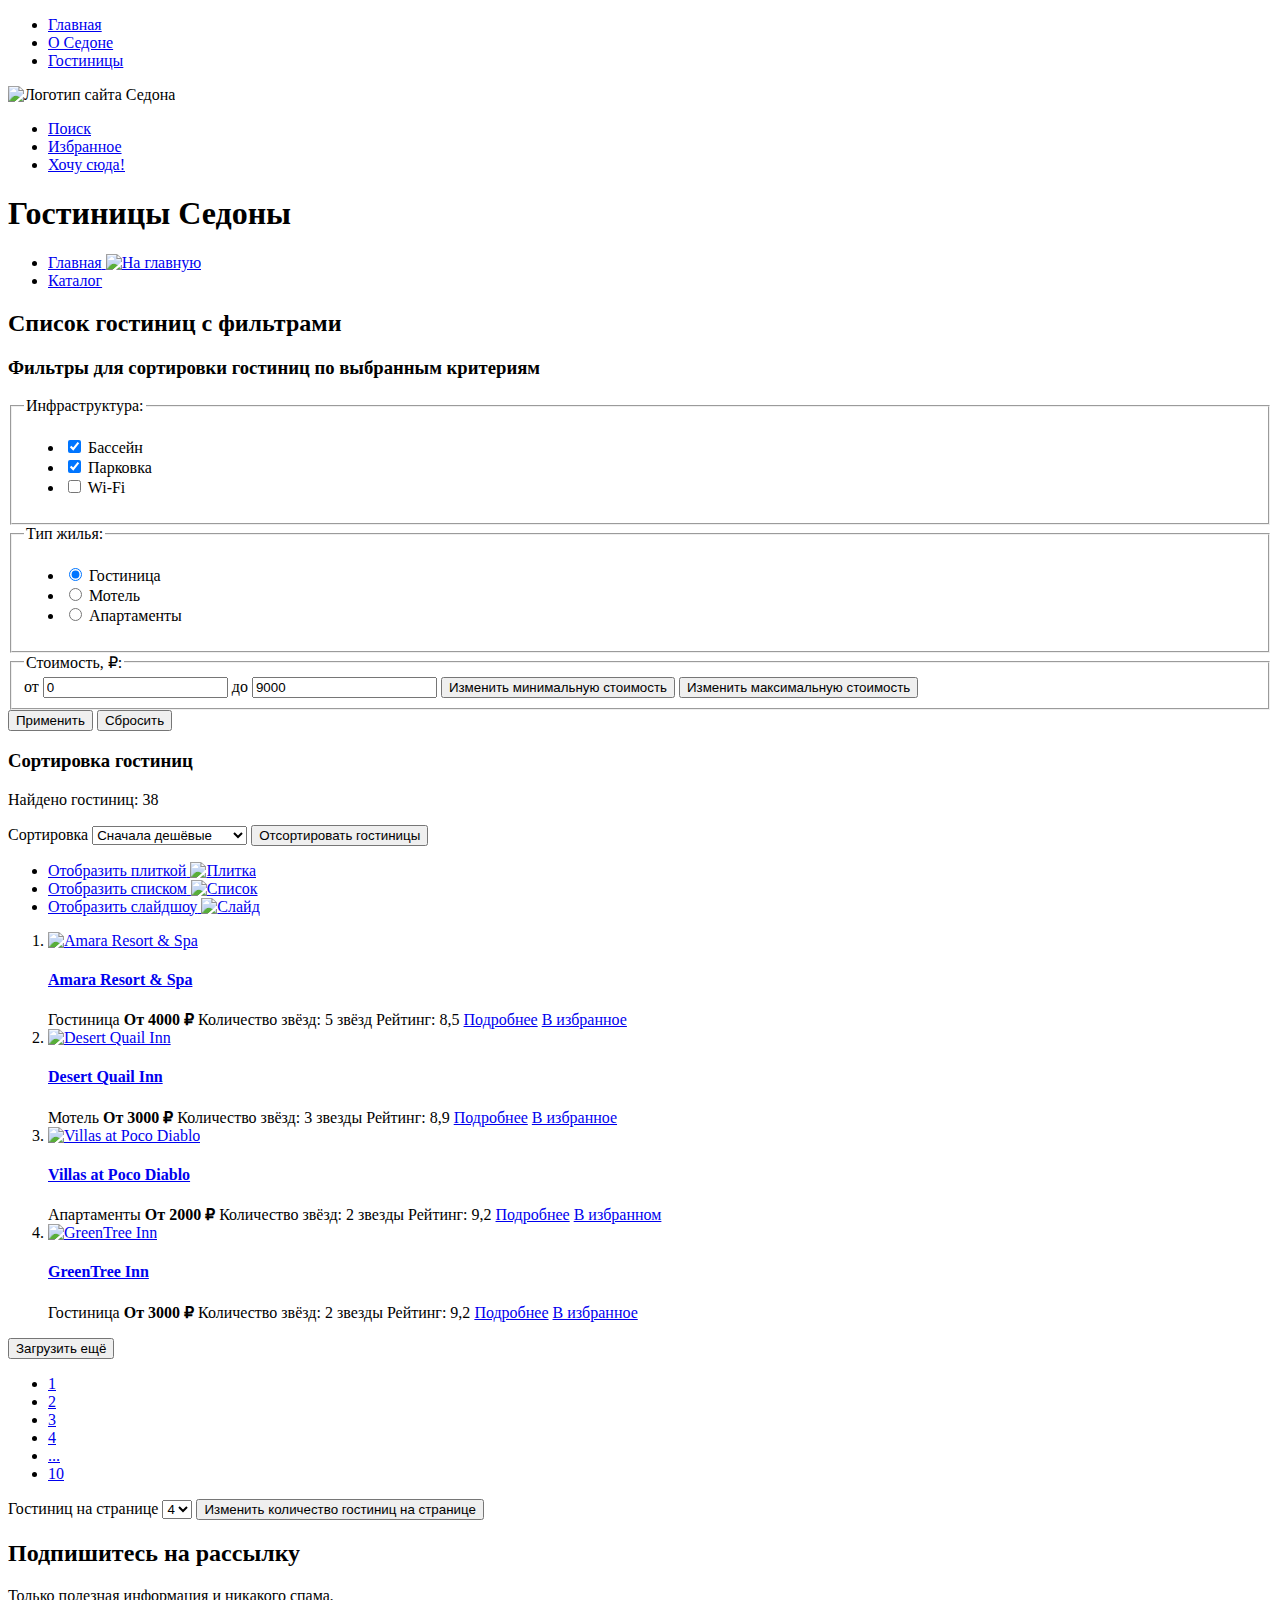
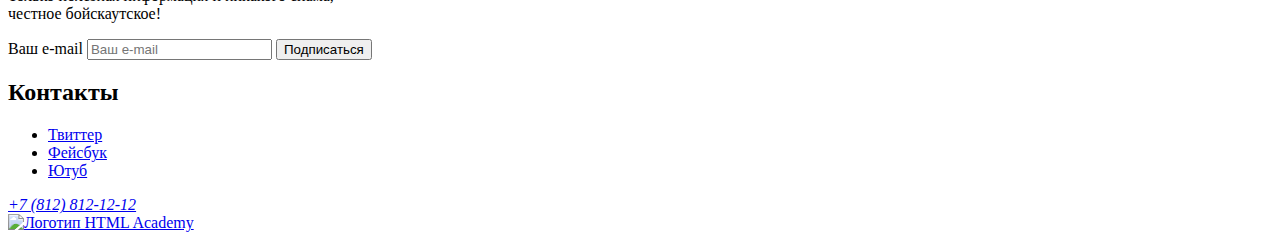
==== catalog.html @ 4bf99fd3 "Разметка страницы каталога" ====
<!DOCTYPE html>
  <html lang="ru">
    <head>
      <meta charset="utf-8">
      <title>Гостиницы — Седона</title>
    </head>

    <body>
      <!-- Хедер -->
      <header class="page-header">
        <nav class="navigation">
          <!-- Главное меню -->
          <ul class="navigation-list">
            <li class="navigation-item">
              <a class="navigation-link" href="index.html">Главная</a>
            </li>
            <li class="navigation-item">
              <a class="navigation-link" href="#">О Седоне</a>
            </li>
            <li class="navigation-item">
              <a class="navigation-link navigation-link-current" href="catalog.html">Гостиницы</a>
            </li>
          </ul>
          <!-- Логотип в хедере-->
          <a class="page-header-logo">
            <img class="logo" src="" alt="Логотип сайта Седона">
          </a>
          <!-- Пользовательское меню -->
          <ul class="navigation-list navigation-user">
            <li class="navigation-item">
              <a class="navigation-link" href="#">
                <span class="visually-hidden">Поиск</span>
              </a>
            </li>
            <li class="navigation-item">
              <a class="navigation-link" href="#">
                <span class="visually-hidden">Избранное</span>
              </a>
            </li>
            <li class="navigation-item">
              <a class="navigation-button" href="#">Хочу сюда!</a>
            </li>
          </ul>
        </nav>
      </header>

      <!-- Содержимое страницы -->
      <main class="main-inner">
        <header class="inner-header">
          <h1 class="inner-header-title">Гостиницы Седоны</h1>
          <ul class="breadcrumbs">
            <li class="breadcrumbs-item">
              <a class="breadcrumbs-link" href="index.html">
                <span class="visually-hidden">Главная</span>
                <img class="breadcrumbs-icon" src="" alt="На главную">
              </a>
            </li>
            <li>
              <a class="breadcrumbs-link" href="index.html">Каталог</a>
            </li>
          </ul>
        </header>

        <section class="catalog">
          <h2 class="visually-hidden">Список гостиниц с фильтрами</h2>
          <!-- Фильтры -->
          <section class="catalog-filter">
            <h3 class="visually-hidden">Фильтры для сортировки гостиниц по выбранным критериям</h3>
            <form class="catalog-filter-form" action="https://echo.htmlacademy.ru/" method="get">
              <!-- Чекбоксы -->
              <fieldset class="catalog-filter-group">
               <legend class="catalog-filter-title">Инфраструктура:</legend>
               <ul class="catalog-filter-list">
                 <li class="catalog-filter-item">
                   <label class="control">
                     <input class="visually-hidden control-input" type="checkbox" name="pool" checked>
                     <span class="control-mark"></span>
                     <span class="control-label">Бассейн</span>
                    </label>
                  </li>
                  <li class="catalog-filter-item">
                    <label class="control">
                      <input class="visually-hidden control-input" type="checkbox" name="parking" checked>
                      <span class="control-mark"></span>
                      <span class="control-label">Парковка</span>
                    </label>
                  </li>
                  <li class="catalog-filter-item">
                    <label class="control">
                      <input class="visually-hidden control-input" type="checkbox" name="wifi">
                      <span class="control-mark"></span>
                      <span class="control-label">Wi-Fi</span>
                    </label>
                  </li>
                </ul>
              </fieldset>
                <!-- Радиокнопки -->
              <fieldset class="catalog-filter-group">
                <legend class="catalog-filter-title">Тип жилья:</legend>
                <ul class="catalog-filter-list">
                  <li class="catalog-filter-item">
                    <label class="control">
                      <input class="visually-hidden control-input" type="radio" name="hotel-type" value="inn" checked>
                      <span class="control-mark"></span>
                      <span class="control-label">Гостиница</span>
                    </label>
                  </li>
                  <li class="catalog-filter-item">
                    <label class="control">
                      <input class="visually-hidden control-input" type="radio" name="hotel-type" value="motel">
                      <span class="control-mark"></span>
                      <span class="control-label">Мотель</span>
                    </label>
                  </li>
                  <li class="catalog-filter-item">
                    <label class="control">
                      <input class="visually-hidden control-input" type="radio" name="hotel-type" value="apartment">
                      <span class="control-mark"></span>
                      <span class="control-label">Апартаменты</span>
                    </label>
                  </li>
                </ul>
              </fieldset>
                <!-- Слайдер с ценой -->
              <fieldset class="catalog-filter-group">
                <legend class="catalog-filter-title">Стоимость, ₽:</legend>
                <label class="catalog-filter-label">от
                  <input class="catalog-filter-input" type="number" name="min-price" value="0">
                </label>
                <label class="catalog-filter-label">до
                  <input class="catalog-filter-input" type="number" name="max-price" value="9000">
                </label>
                <button class="range-toggle toggle-min" type="button">
                  <span class="visually-hidden">Изменить минимальную стоимость</span>
                </button>
                <button class="range-toggle toggle-min" type="button">
                  <span class="visually-hidden">Изменить максимальную стоимость</span>
                </button>
              </fieldset>
              <button class="button" type="submit">Применить</button>
              <button class="button button-reset" type="reset">Сбросить</button>
            </form>
          </section>          
          <!-- Сортировка товаров -->
          <section class="catalog-sorting">
            <h3 class="visually-hidden">Сортировка гостиниц</h3>
              <p>Найдено гостиниц: 38</p>
              <form class="catalog-sorting-form">
                <label class="visually-hidden" for="sorting">Сортировка</label>
                  <select class="select-control" id="sorting">
                    <option value="cheap" selected>Сначала дешёвые</option>
                    <option value="expensive">Сначала дорогие</option>
                    <option value="popular">Сначала популярные</option>
                  </select>
                  <button class="visually-hidden" type="submit">Отсортировать гостиницы</button>
              </form>
              <!-- Значки сортировки -->
              <ul class="catalog-sorting-list">
                <li class="catalog-sorting-item">
                  <a href="#" class="button sorting-button">
                    <span class="visually-hidden">Отобразить плиткой</span>
                    <img class="sorting-icon" src="" alt="Плитка">
                  </a>
                </li>                
                <li class="catalog-sorting-item">
                  <a href="#" class="button sorting-button">
                    <span class="visually-hidden">Отобразить списком</span>
                    <img class="sorting-icon" src="" alt="Список">
                  </a>
                </li>
                <li class="catalog-sorting-item">
                  <a href="#" class="button sorting-button">
                    <span class="visually-hidden">Отобразить слайдшоу</span>
                    <img class="sorting-icon" src="" alt="Слайд">
                  </a>
                </li>
              </ul>
          </section>
          <!-- Карточки гостиниц -->
          <section class="catalog-cards">
            <ol class="catalog-cards-list">
              <li class="catalog-cards-item">
                <div class="hotel-card">
                  <a class="hotel-card-image" href="#">
                    <img class="hotel-card-image-mini" src="" alt="Amara Resort & Spa">
                  </a>
                  <a class="hotel-card-link" href="#">
                    <h4 class="hotel-card-title">Amara Resort & Spa</h4>
                  </a>
                  <span class="hotel-description">Гостиница</span>
                  <b class="hotel-description">От 4000 ₽</b>                  
                  <span class="visually-hidden">Количество звёзд: 5 звёзд</span>
                  <span class="hotel-rating">Рейтинг: 8,5</span>
                  <a href="#" class="button button-more">Подробнее</a>
                  <a href="#" class="button button-favorite">В избранное</a>
                </div>
              </li>
              <li class="catalog-cards-item">
                <div class="hotel-card">
                  <a class="hotel-card-image" href="#">
                    <img class="hotel-card-image-mini" src="" alt="Desert Quail Inn">
                  </a>
                  <a class="hotel-card-link" href="#">
                    <h4 class="hotel-card-title">Desert Quail Inn</h4>
                  </a>
                  <span class="hotel-description">Мотель</span>
                  <b class="hotel-description">От 3000 ₽</b>                  
                  <span class="visually-hidden">Количество звёзд: 3 звезды</span>
                  <span class="hotel-rating">Рейтинг: 8,9</span>
                  <a href="#" class="button button-more">Подробнее</a>
                  <a href="#" class="button button-favorite">В избранное</a>
                </div>
              </li>
              <li class="catalog-cards-item">
                <div class="hotel-card">
                  <a class="hotel-card-image" href="#">
                    <img class="hotel-card-image-mini" src="" alt="Villas at Poco Diablo">
                  </a>
                  <a class="hotel-card-link" href="#">
                    <h4 class="hotel-card-title">Villas at Poco Diablo</h4>
                  </a>
                  <span class="hotel-description">Апартаменты</span>
                  <b class="hotel-description">От 2000 ₽</b>                  
                  <span class="visually-hidden">Количество звёзд: 2 звезды</span>
                  <span class="hotel-rating">Рейтинг: 9,2</span>
                  <a href="#" class="button button-more">Подробнее</a>
                  <a href="#" class="button button-favorite button-favorite-selected">В избранном</a>
                </div>
              </li>
              <li class="catalog-cards-item">
                <div class="hotel-card">
                  <a class="hotel-card-image" href="#">
                    <img class="hotel-card-image-mini" src="" alt="GreenTree Inn">
                  </a>
                  <a class="hotel-card-link" href="#">
                    <h4 class="hotel-card-title">GreenTree Inn</h4>
                  </a>
                  <span class="hotel-description">Гостиница</span>
                  <b class="hotel-description">От 3000 ₽</b>                  
                  <span class="visually-hidden">Количество звёзд: 2 звезды</span>
                  <span class="hotel-rating">Рейтинг: 9,2</span>
                  <a href="#" class="button button-more">Подробнее</a>
                  <a href="#" class="button button-favorite">В избранное</a>
                </div>
              </li>
            </ol>
            <!-- Пагинация -->
            <button class="catalog-pagination-more button" type="button">Загрузить ещё</button>
            <ul class="catalog-pagination-list">
              <li class="catalog-pagination-item">
              <a class="catalog-pagination-link catalog-pagination-current" href="#">1</a>
              </li>
              <li class="catalog-pagination-item">
                <a class="catalog-pagination-link" href="#">2</a>
              </li>
              <li class="catalog-pagination-item">
                <a class="catalog-pagination-link" href="#">3</a>
              </li>
              <li class="catalog-pagination-item">
                <a class="catalog-pagination-link" href="#">4</a>
              </li>
              <li class="catalog-pagination-item">
                <a class="catalog-pagination-link" href="#">...</a>
              </li>
              <li class="catalog-pagination-item">
                <a class="catalog-pagination-link" href="#">10</a>
              </li>
            </ul>
            <!-- Количество гостиниц на странице -->
            <form class="catalog-display">
              <label>Гостиниц на странице
                <select class="display-control" id="display">
                  <option value="2">2</option>
                  <option value="4" selected>4</option>
                  <option value="6">6</option>
                  <option value="8">8</option>
                </select>
              </label>
              <button class="visually-hidden" type="submit">Изменить количество гостиниц на странице</button>
            </form>          
          </section>
        </section>
        <!-- Подписка -->
        <footer class="inner-footer">
          <h2 class="inner-footer-title">Подпишитесь на рассылку</h2>
          <p class="subscribe-description">Только полезная информация и никакого спама,
            <br>
            честное бойскаутское!</p>
            <form class="subscribe-form" action="https://echo.htmlacademy.ru/" method="post">
              <label for="email">Ваш e-mail</label>
              <input type="text" id="email" name="subscribe-email" placeholder="Ваш e-mail">
              <button class="button subscribe-button" type="submit">Подписаться</button>
            </form>
        </footer>
      </main>
      
      <!-- Футер -->
      <footer class="page-footer">
        <section class="footer-social">
          <h2 class="visually-hidden">Контакты</h2>
          <ul class="footer-social-list">
            <li class="footer-social-item">
              <a class="button" href="https://twitter.com/htmlacademy_ru">
               <span class="visually-hidden">Твиттер</span>
             </a>
            </li>
            <li class="footer-social-item">
             <a class="button" href="https://www.facebook.com/htmlacademy">
               <span class="visually-hidden">Фейсбук</span>
             </a>
            </li>
            <li class="footer-social-item">
              <a class="button" href="https://www.youtube.com/c/htmlacademyrus">
               <span class="visually-hidden">Ютуб</span>
              </a>
            </li>
          </ul>
          <address class="footer-address">
            <a class="footer-address-phone" href="tel:+78128121212">+7 (812) 812-12-12</a>
          </address>
          <a class="htmlacademy-link" href="https://htmlacademy.ru/">
            <img class="htmlacademy-logo" src="" alt="Логотип HTML Academy">
          </a>
        </section>          
      </footer>     

    </body>
  </html>
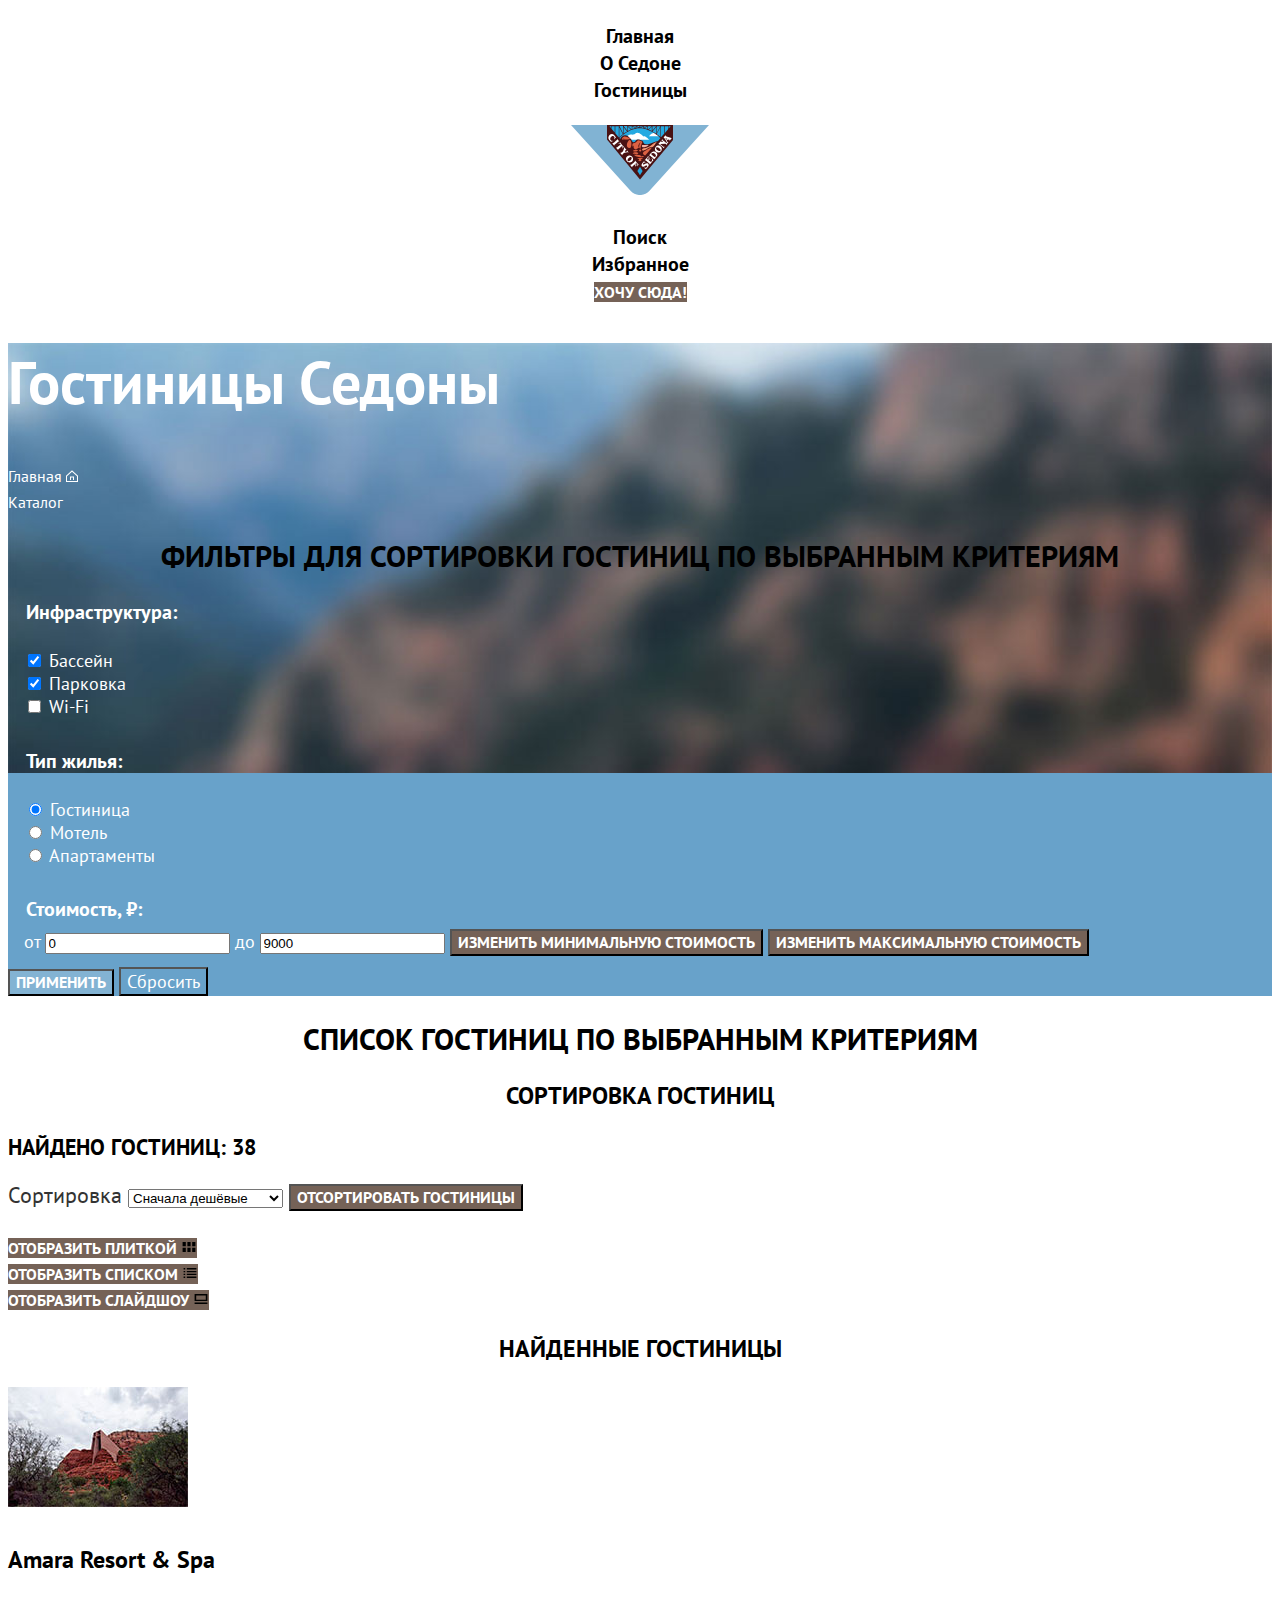
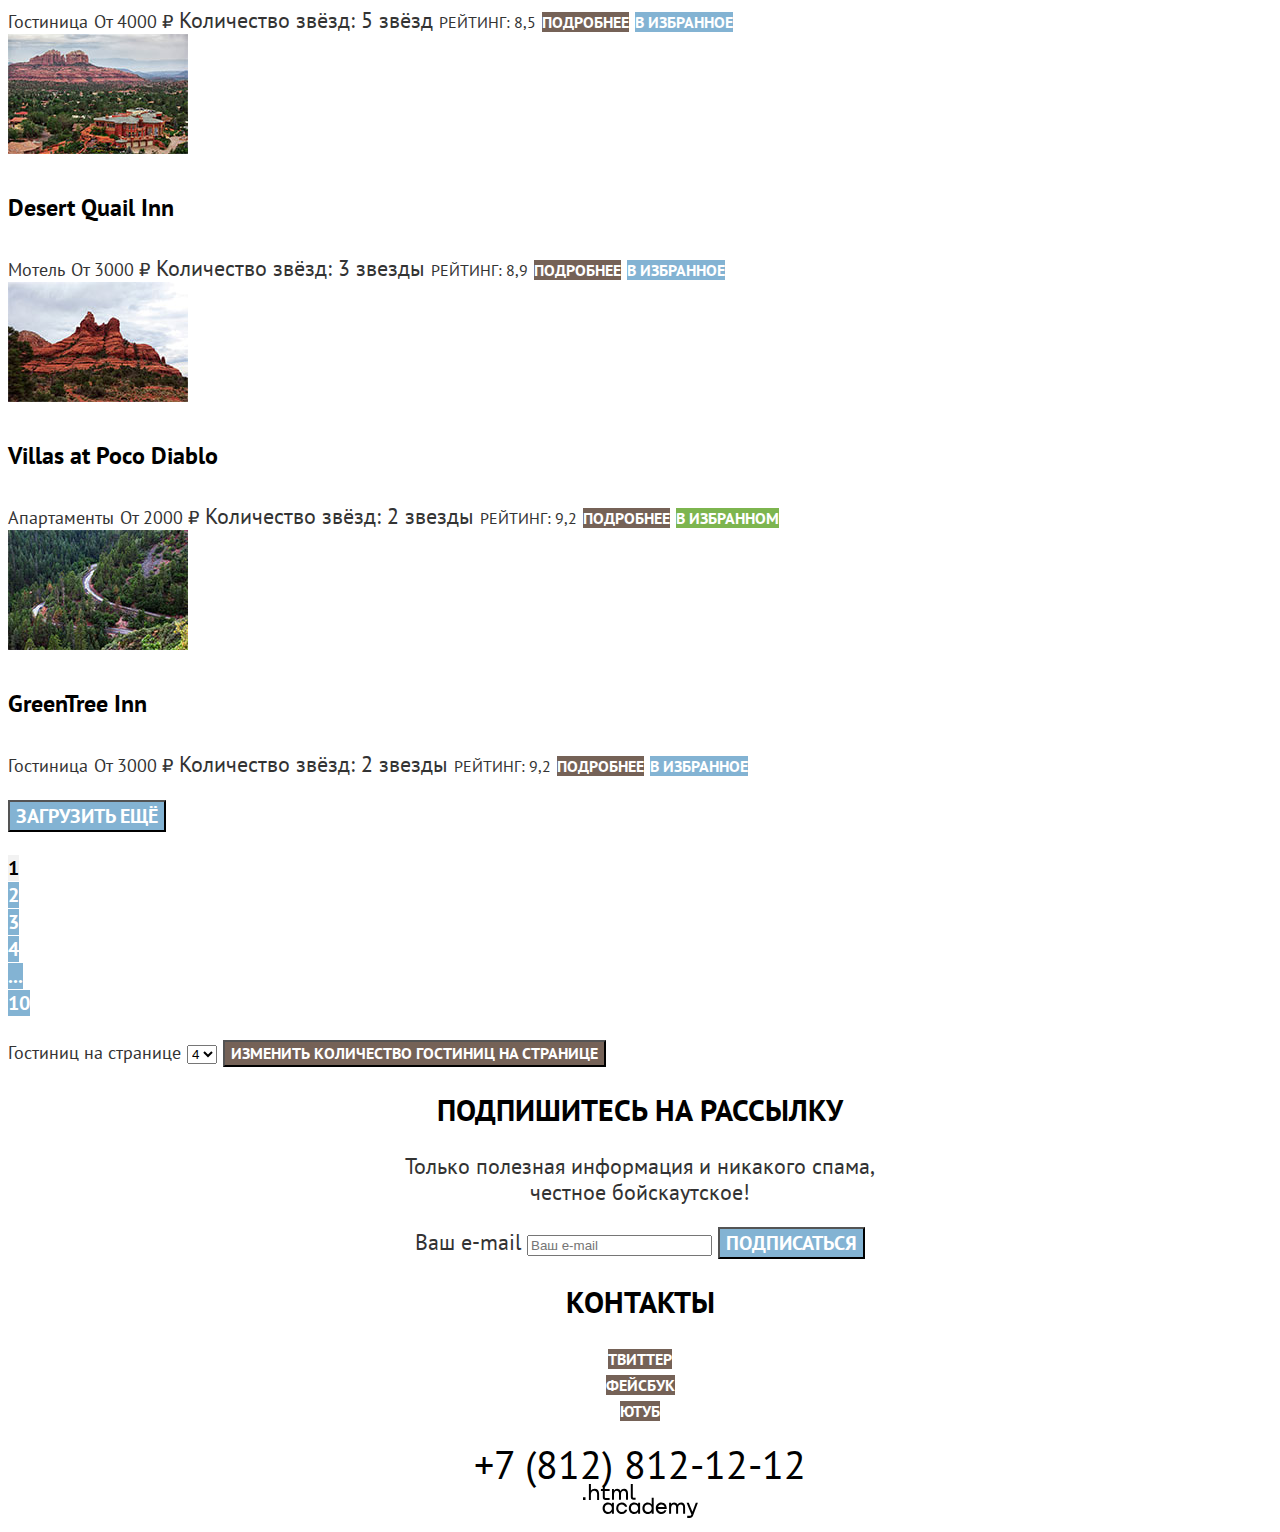
==== commit 06486a1b: "Графика и базовая стилизация для всех страниц" ====
--- a/catalog.html
+++ b/catalog.html
@@ -3,6 +3,7 @@
     <head>
       <meta charset="utf-8">
       <title>Гостиницы — Седона</title>
+      <link rel="stylesheet" href="styles/styles.css">    
     </head>
 
     <body>
@@ -23,7 +24,7 @@
           </ul>
           <!-- Логотип в хедере-->
           <a class="page-header-logo">
-            <img class="logo" src="" alt="Логотип сайта Седона">
+            <img class="logo" src="img/logo/sedona-logo.svg" width="138" heigh="70" alt="Логотип сайта Седона">
           </a>
           <!-- Пользовательское меню -->
           <ul class="navigation-list navigation-user">
@@ -38,7 +39,7 @@
               </a>
             </li>
             <li class="navigation-item">
-              <a class="navigation-button" href="#">Хочу сюда!</a>
+              <a class="navigation-button button" href="#">Хочу сюда!</a>
             </li>
           </ul>
         </nav>
@@ -46,36 +47,35 @@
 
       <!-- Содержимое страницы -->
       <main class="main-inner">
-        <header class="inner-header">
-          <h1 class="inner-header-title">Гостиницы Седоны</h1>
-          <ul class="breadcrumbs">
-            <li class="breadcrumbs-item">
-              <a class="breadcrumbs-link" href="index.html">
-                <span class="visually-hidden">Главная</span>
-                <img class="breadcrumbs-icon" src="" alt="На главную">
-              </a>
-            </li>
-            <li>
-              <a class="breadcrumbs-link" href="index.html">Каталог</a>
-            </li>
-          </ul>
-        </header>
+        <div class="inner-background-container">
+          <header class="inner-header">
+            <h1 class="inner-header-title">Гостиницы Седоны</h1>
+            <ul class="breadcrumbs">
+              <li class="breadcrumbs-item">
+                <a class="breadcrumbs-link" href="index.html">
+                  <span class="visually-hidden">Главная</span>
+                  <img class="breadcrumbs-icon" src="img/icon/breadcrumbs-home.svg" width="12" heigh="12" alt="На главную">
+                </a>
+              </li>
+              <li class="breadcrumbs-item">
+                <a class="breadcrumbs-link" href="catalog.html">Каталог</a>
+              </li>
+            </ul>
+          </header>
 
-        <section class="catalog">
-          <h2 class="visually-hidden">Список гостиниц с фильтрами</h2>
           <!-- Фильтры -->
           <section class="catalog-filter">
-            <h3 class="visually-hidden">Фильтры для сортировки гостиниц по выбранным критериям</h3>
+            <h2 class="visually-hidden">Фильтры для сортировки гостиниц по выбранным критериям</h2>
             <form class="catalog-filter-form" action="https://echo.htmlacademy.ru/" method="get">
               <!-- Чекбоксы -->
               <fieldset class="catalog-filter-group">
-               <legend class="catalog-filter-title">Инфраструктура:</legend>
-               <ul class="catalog-filter-list">
-                 <li class="catalog-filter-item">
-                   <label class="control">
-                     <input class="visually-hidden control-input" type="checkbox" name="pool" checked>
-                     <span class="control-mark"></span>
-                     <span class="control-label">Бассейн</span>
+              <legend class="catalog-filter-title">Инфраструктура:</legend>
+              <ul class="catalog-filter-list">
+                <li class="catalog-filter-item">
+                  <label class="control">
+                    <input class="visually-hidden control-input" type="checkbox" name="pool" checked>
+                    <span class="control-mark"></span>
+                    <span class="control-label">Бассейн</span>
                     </label>
                   </li>
                   <li class="catalog-filter-item">
@@ -137,14 +137,17 @@
                   <span class="visually-hidden">Изменить максимальную стоимость</span>
                 </button>
               </fieldset>
-              <button class="button" type="submit">Применить</button>
-              <button class="button button-reset" type="reset">Сбросить</button>
+              <button class="button blue-button" type="submit">Применить</button>
+              <button class="button reset-button" type="reset">Сбросить</button>
             </form>
           </section>          
+        </div>
+        <section class="catalog">
+          <h2 class="visually-hidden">Список гостиниц по выбранным критериям</h2>
           <!-- Сортировка товаров -->
           <section class="catalog-sorting">
             <h3 class="visually-hidden">Сортировка гостиниц</h3>
-              <p>Найдено гостиниц: 38</p>
+              <p class="catalog-search-result">Найдено гостиниц: 38</p>
               <form class="catalog-sorting-form">
                 <label class="visually-hidden" for="sorting">Сортировка</label>
                   <select class="select-control" id="sorting">
@@ -159,30 +162,31 @@
                 <li class="catalog-sorting-item">
                   <a href="#" class="button sorting-button">
                     <span class="visually-hidden">Отобразить плиткой</span>
-                    <img class="sorting-icon" src="" alt="Плитка">
+                    <img class="sorting-icon" src="img/icon/mode-tile.svg" width="16" height="14" alt="Плитка">
                   </a>
                 </li>                
                 <li class="catalog-sorting-item">
                   <a href="#" class="button sorting-button">
                     <span class="visually-hidden">Отобразить списком</span>
-                    <img class="sorting-icon" src="" alt="Список">
+                    <img class="sorting-icon" src="img/icon/mode-list.svg" width="16" height="14" alt="Список">
                   </a>
                 </li>
                 <li class="catalog-sorting-item">
                   <a href="#" class="button sorting-button">
                     <span class="visually-hidden">Отобразить слайдшоу</span>
-                    <img class="sorting-icon" src="" alt="Слайд">
+                    <img class="sorting-icon" src="img/icon/mode-slideshow.svg" width="16" height="14" alt="Слайд">
                   </a>
                 </li>
               </ul>
           </section>
           <!-- Карточки гостиниц -->
           <section class="catalog-cards">
+            <h3 class="visually-hidden">Найденные гостиницы</h3>
             <ol class="catalog-cards-list">
               <li class="catalog-cards-item">
                 <div class="hotel-card">
                   <a class="hotel-card-image" href="#">
-                    <img class="hotel-card-image-mini" src="" alt="Amara Resort & Spa">
+                    <img class="hotel-card-image-mini" src="img/catalog/hotel-amara-resort-and-spa.jpg" width="180" height="120" alt="Amara Resort & Spa">
                   </a>
                   <a class="hotel-card-link" href="#">
                     <h4 class="hotel-card-title">Amara Resort & Spa</h4>
@@ -192,13 +196,13 @@
                   <span class="visually-hidden">Количество звёзд: 5 звёзд</span>
                   <span class="hotel-rating">Рейтинг: 8,5</span>
                   <a href="#" class="button button-more">Подробнее</a>
-                  <a href="#" class="button button-favorite">В избранное</a>
+                  <a href="#" class="button blue-button button-favorite">В избранное</a>
                 </div>
               </li>
               <li class="catalog-cards-item">
                 <div class="hotel-card">
                   <a class="hotel-card-image" href="#">
-                    <img class="hotel-card-image-mini" src="" alt="Desert Quail Inn">
+                    <img class="hotel-card-image-mini" src="img/catalog/hotel-desert-quail-inn.jpg" width="180" height="120" alt="Desert Quail Inn">
                   </a>
                   <a class="hotel-card-link" href="#">
                     <h4 class="hotel-card-title">Desert Quail Inn</h4>
@@ -208,13 +212,13 @@
                   <span class="visually-hidden">Количество звёзд: 3 звезды</span>
                   <span class="hotel-rating">Рейтинг: 8,9</span>
                   <a href="#" class="button button-more">Подробнее</a>
-                  <a href="#" class="button button-favorite">В избранное</a>
+                  <a href="#" class="button blue-button button-favorite">В избранное</a>
                 </div>
               </li>
               <li class="catalog-cards-item">
                 <div class="hotel-card">
                   <a class="hotel-card-image" href="#">
-                    <img class="hotel-card-image-mini" src="" alt="Villas at Poco Diablo">
+                    <img class="hotel-card-image-mini" src="img/catalog/hotel-villas-at-poco-diablo.jpg" width="180" height="120" alt="Villas at Poco Diablo">
                   </a>
                   <a class="hotel-card-link" href="#">
                     <h4 class="hotel-card-title">Villas at Poco Diablo</h4>
@@ -224,13 +228,13 @@
                   <span class="visually-hidden">Количество звёзд: 2 звезды</span>
                   <span class="hotel-rating">Рейтинг: 9,2</span>
                   <a href="#" class="button button-more">Подробнее</a>
-                  <a href="#" class="button button-favorite button-favorite-selected">В избранном</a>
+                  <a href="#" class="button green-button button-favorite button-favorite-selected">В избранном</a>
                 </div>
               </li>
               <li class="catalog-cards-item">
                 <div class="hotel-card">
                   <a class="hotel-card-image" href="#">
-                    <img class="hotel-card-image-mini" src="" alt="GreenTree Inn">
+                    <img class="hotel-card-image-mini" src="img/catalog/hotel-greentree-inn.jpg" width="180" height="120" alt="GreenTree Inn">
                   </a>
                   <a class="hotel-card-link" href="#">
                     <h4 class="hotel-card-title">GreenTree Inn</h4>
@@ -240,35 +244,35 @@
                   <span class="visually-hidden">Количество звёзд: 2 звезды</span>
                   <span class="hotel-rating">Рейтинг: 9,2</span>
                   <a href="#" class="button button-more">Подробнее</a>
-                  <a href="#" class="button button-favorite">В избранное</a>
+                  <a href="#" class="button blue-button button-favorite">В избранное</a>
                 </div>
               </li>
             </ol>
             <!-- Пагинация -->
-            <button class="catalog-pagination-more button" type="button">Загрузить ещё</button>
+            <button class="button blue-button catalog-pagination-more" type="button">Загрузить ещё</button>
             <ul class="catalog-pagination-list">
               <li class="catalog-pagination-item">
-              <a class="catalog-pagination-link catalog-pagination-current" href="#">1</a>
-              </li>
-              <li class="catalog-pagination-item">
-                <a class="catalog-pagination-link" href="#">2</a>
-              </li>
-              <li class="catalog-pagination-item">
-                <a class="catalog-pagination-link" href="#">3</a>
-              </li>
-              <li class="catalog-pagination-item">
-                <a class="catalog-pagination-link" href="#">4</a>
-              </li>
-              <li class="catalog-pagination-item">
-                <a class="catalog-pagination-link" href="#">...</a>
-              </li>
-              <li class="catalog-pagination-item">
-                <a class="catalog-pagination-link" href="#">10</a>
+              <a class="button catalog-pagination-link catalog-pagination-current" href="#">1</a>
+              </li>
+              <li class="catalog-pagination-item">
+                <a class="button blue-button catalog-pagination-link" href="#">2</a>
+              </li>
+              <li class="catalog-pagination-item">
+                <a class="button blue-button catalog-pagination-link" href="#">3</a>
+              </li>
+              <li class="catalog-pagination-item">
+                <a class="button blue-button catalog-pagination-link" href="#">4</a>
+              </li>
+              <li class="catalog-pagination-item">
+                <a class="button blue-button catalog-pagination-link" href="#">...</a>
+              </li>
+              <li class="catalog-pagination-item">
+                <a class="button blue-button catalog-pagination-link" href="#">10</a>
               </li>
             </ul>
             <!-- Количество гостиниц на странице -->
             <form class="catalog-display">
-              <label>Гостиниц на странице
+              <label><span class="catalog-display-text">Гостиниц на странице</span>
                 <select class="display-control" id="display">
                   <option value="2">2</option>
                   <option value="4" selected>4</option>
@@ -287,9 +291,9 @@
             <br>
             честное бойскаутское!</p>
             <form class="subscribe-form" action="https://echo.htmlacademy.ru/" method="post">
-              <label for="email">Ваш e-mail</label>
+              <label for="email" class="visually-hidden">Ваш e-mail</label>
               <input type="text" id="email" name="subscribe-email" placeholder="Ваш e-mail">
-              <button class="button subscribe-button" type="submit">Подписаться</button>
+              <button class="button blue-button subscribe-button" type="submit">Подписаться</button>
             </form>
         </footer>
       </main>
@@ -319,7 +323,7 @@
             <a class="footer-address-phone" href="tel:+78128121212">+7 (812) 812-12-12</a>
           </address>
           <a class="htmlacademy-link" href="https://htmlacademy.ru/">
-            <img class="htmlacademy-logo" src="" alt="Логотип HTML Academy">
+            <img class="htmlacademy-logo" src="img/logo/htmlacademy-logo.svg" width="115" height="34" alt="Логотип HTML Academy">
           </a>
         </section>          
       </footer>     
--- a/styles/styles.css
+++ b/styles/styles.css
@@ -0,0 +1,282 @@
+/* ШРИФТЫ */
+
+@font-face {
+    font-family: "PT Sans";
+    font-style: normal;
+    font-weight: 400;
+    src: url("../fonts/ptsans-400.woff2") format("woff2"),
+    url("../fonts/ptsans-400.woff") format("woff");
+    font-display: swap;
+}
+
+@font-face {
+    font-family: "PT Sans";
+    font-style: normal;
+    font-weight: 700;
+    src: url("../fonts/pt-sans-700.woff2") format("woff2"),
+    url("../fonts/ptsans-700.woff") format("woff");
+    font-display: swap;
+}
+
+/* ОСНОВНЫЕ НАСТРОЙКИ */
+
+body {
+    font-family: "PT Sans", sans-serif;
+    font-size: 22px;
+    line-height: 26px;
+    color: #333333;
+    background-color: #ffffff;
+    text-align: center;
+  }
+
+h2, h3 {
+    color: #000000;
+    font-weight: 700;
+    text-align: center;
+    text-transform: uppercase;
+}
+
+h2 {
+    font-size: 30px;
+    line-height: 36px; 
+}
+
+h3 {
+    font-size: 24px;
+    line-height: 28px; 
+}
+
+h4 {    
+    color: #000000;
+    font-weight: 700;
+    font-size: 24px;
+    line-height: 31px; 
+}
+
+  /* Хедер */
+.page-header {
+    color: #000000;
+  }
+
+  /* НАВИГАЦИЯ */
+
+  ul, ol {
+      list-style: none;      
+      margin-left: 0;
+      padding-left: 0;
+  }
+
+  /* Ссылки навигации и ссылки, которые могут добавить на сайт позднее */
+.navigation-link, a {
+    font-family: "PT Sans", sans-serif;
+    font-size: 20px;
+    font-weight: 700;
+    color: inherit; /* не синие */
+    text-decoration: none; /* без подчёркивания */
+}
+
+/* КНОПКИ */
+
+.button, button {
+    font-family: inherit;
+    font-size: 16px;
+    line-height: 21px;
+    font-weight: 700;
+    text-align: center;
+    color: #FFFFFF;
+    background-color: #756257;
+    text-decoration: none;
+    text-transform: uppercase;
+  }
+
+  .blue-button {
+    background-color: #83B3D3;
+  }
+
+  .green-button {
+    background-color: #7DB54F;
+  }
+
+  .reset-button {
+    font-family: inherit;
+    font-size: 18px;
+    line-height: 23px;
+    font-weight: 400;
+    text-transform: none;
+    background-color: transparent;
+  }
+
+.find-hotel-link {
+    font-size: 20px;
+    line-height: 36px;
+}
+
+.subscribe-button, .catalog-pagination-more, .catalog-pagination-link {
+    font-size: 20px;
+    line-height: 26px;
+}
+
+.catalog-pagination-current {
+    background-color: #F2F2F2;
+    color: #000000;
+}
+
+/* ПРИВЕТСТВИЕ */
+
+/* Фон приветствия */
+.welcome {
+    color: #FFFFFF;
+    background-color: #68A2CA;
+    background-image: url("../img/index/welcome-background.jpg");
+    background-size: 100% auto;
+    background-repeat: no-repeat;
+    width: 1200px;
+    height: 485px;
+    text-align: center; /* центрирует содержимое */
+}
+
+/* Нижняя декоративная рамка фона */
+.welcome-divider {
+    background-position: bottom;
+    background-image: url("../img/index/svg/divider.svg");
+    background-size: 100% auto;
+    background-repeat: no-repeat;    
+    width: inherit;
+    height: inherit;
+}
+
+/* ПРЕИМУЩЕСТВА */
+
+.advantages-header-subtitle {    
+    line-height: 36px; 
+}
+
+/* Обычный блок */
+.advantages-block {
+    font-size: 18px;
+    line-height: 21px;
+    background-color: rgba(131, 179, 211, 0.12);
+    text-align: center;
+}
+
+/* Голубой блок */
+.block-lightblue {
+    background-color: rgba(131, 179, 211, 0.2);
+}
+
+/* Синий блок */
+.block-blue {
+    background-color: #83B3D3;
+    color: #ffffff;
+}
+
+.block-blue .advantages-title {
+    color: inherit;
+}
+
+/* Блоки-особенности */
+.features-item .advantages-block {
+    background-repeat: no-repeat;
+}
+
+.features-housing {
+    background-image: url("../img/index/svg/housing.svg");
+}
+
+.features-food {
+    background-image: url("../img/index/svg/food.svg");
+}
+
+.features-souvenir {
+    background-image: url("../img/index/svg/souvenir.svg");
+}
+
+/* Подписка */
+.subscribe {
+    background-color: #68A2CA;
+    background-image: url("../img/index/subscribe-background.jpg");
+    background-size: 100% auto;
+    background-repeat: no-repeat;
+    color: #ffffff;
+}
+
+/* ФУТЕР */
+
+.footer-address-phone {
+    font-family: inherit;
+    font-weight: 400;
+    font-style: normal;
+    font-size: 40px;
+    line-height: 40px;
+    color: #000000;
+    text-decoration: none;
+    text-transform: uppercase;
+}
+
+/* КАТАЛОГ */
+
+.inner-header-title {
+    font-weight: 700;
+    font-style: normal;
+    font-size: 60px;
+    line-height: 78px;
+    color: #FFFFFF;
+}
+
+.inner-background-container {
+    color: #FFFFFF;
+    background-color: #68A2CA;
+    background-image: url("../img/catalog/catalog-background.jpg");
+    background-size: 100% auto;
+    background-repeat: no-repeat;
+    text-align: left;
+}
+
+.breadcrumbs-link {    
+    font-weight: 400;
+    font-style: normal;
+    font-size: 16px;    
+    line-height: 21px;
+    color: inherit;
+    text-transform: none;
+}
+
+fieldset {
+    border: none;
+}
+
+.catalog {
+    text-align: left;
+}
+
+.catalog-search-result {
+    color: #000000;
+    font-weight: 700;
+    text-transform: uppercase;
+}
+
+.catalog-filter {
+    font-size: 18px;    
+    line-height: 23px;
+}
+
+.catalog-filter-title {    
+    font-weight: 700;
+    font-size: 20px;    
+    line-height: 26px;
+}
+
+/* ГОСТИНИЦЫ */
+
+.hotel-description, .catalog-display-text {
+    font-size: 18px;
+    line-height: 23px;    
+    font-weight: 400;
+}
+
+.hotel-rating {
+    font-size: 16px;
+    line-height: 21px;
+    text-transform: uppercase;
+    text-align: center;
+}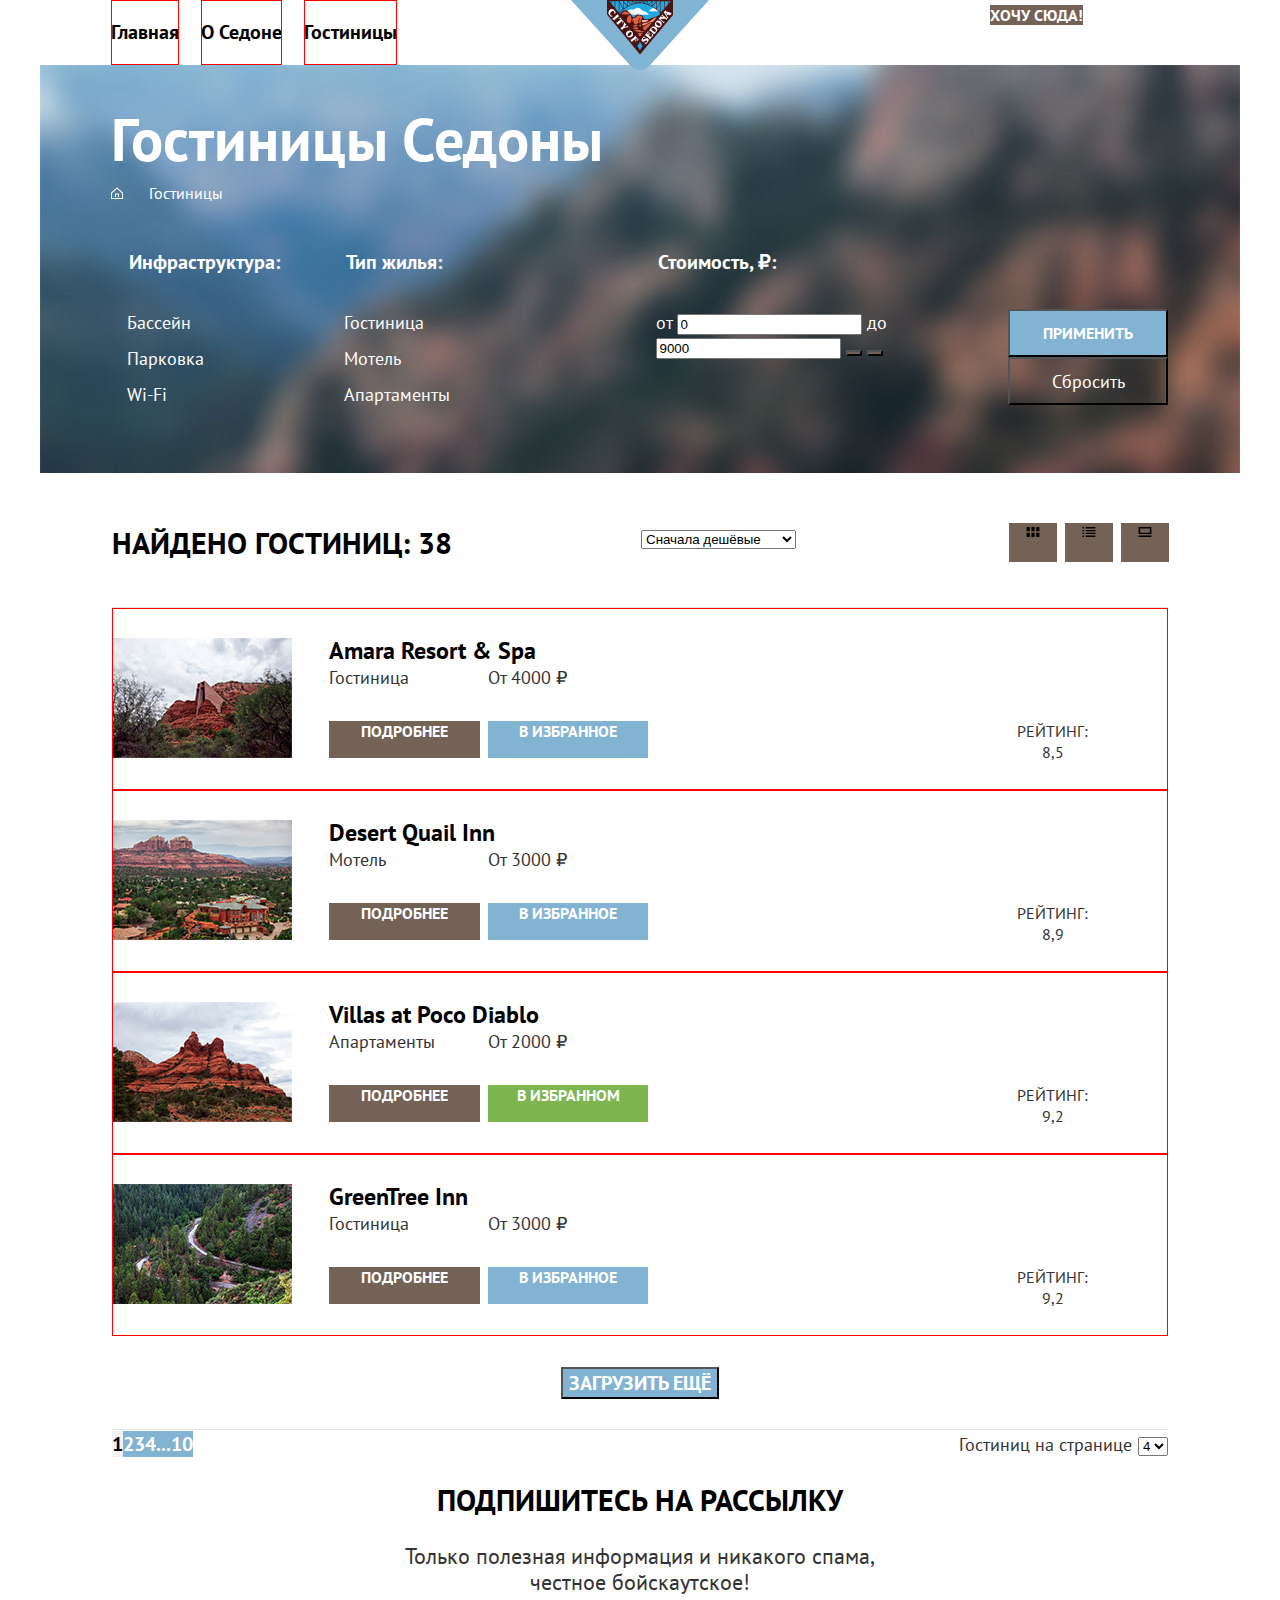
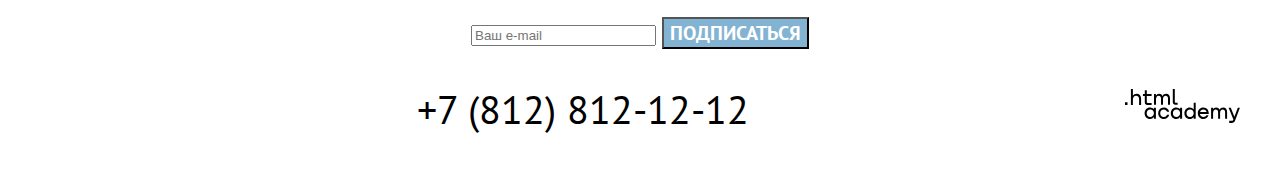
==== commit cccde4c0: "Сетки на флексах и гридах" ====
--- a/catalog.html
+++ b/catalog.html
@@ -7,326 +7,326 @@
     </head>
 
     <body>
-      <!-- Хедер -->
-      <header class="page-header">
-        <nav class="navigation">
-          <!-- Главное меню -->
-          <ul class="navigation-list">
-            <li class="navigation-item">
-              <a class="navigation-link" href="index.html">Главная</a>
-            </li>
-            <li class="navigation-item">
-              <a class="navigation-link" href="#">О Седоне</a>
-            </li>
-            <li class="navigation-item">
-              <a class="navigation-link navigation-link-current" href="catalog.html">Гостиницы</a>
-            </li>
-          </ul>
-          <!-- Логотип в хедере-->
-          <a class="page-header-logo">
-            <img class="logo" src="img/logo/sedona-logo.svg" width="138" heigh="70" alt="Логотип сайта Седона">
-          </a>
-          <!-- Пользовательское меню -->
-          <ul class="navigation-list navigation-user">
-            <li class="navigation-item">
-              <a class="navigation-link" href="#">
-                <span class="visually-hidden">Поиск</span>
-              </a>
-            </li>
-            <li class="navigation-item">
-              <a class="navigation-link" href="#">
-                <span class="visually-hidden">Избранное</span>
-              </a>
-            </li>
-            <li class="navigation-item">
-              <a class="navigation-button button" href="#">Хочу сюда!</a>
-            </li>
-          </ul>
-        </nav>
-      </header>
+      <div class="page-container">
+        <!-- Хедер -->
+        <header class="page-header">
+          <nav class="navigation">
+            <!-- Главное меню -->
+            <ul class="navigation-list">
+              <li class="navigation-item">
+                <a class="navigation-link" href="index.html">Главная</a>
+              </li>
+              <li class="navigation-item">
+                <a class="navigation-link" href="#">О Седоне</a>
+              </li>
+              <li class="navigation-item">
+                <a class="navigation-link navigation-link-current" href="catalog.html">Гостиницы</a>
+              </li>
+            </ul>
+            <!-- Логотип в хедере-->
+            <a class="page-header-logo" href="index.html">
+              <img class="logo" src="img/logo/sedona-logo.svg" width="138" heigh="70" alt="Логотип сайта Седона">
+            </a>
+            <!-- Пользовательское меню -->
+            <ul class="navigation-list navigation-user">
+              <li class="navigation-item">
+                <a class="navigation-link" href="#">
+                  <span class="visually-hidden">Поиск</span>
+                </a>
+              </li>
+              <li class="navigation-item">
+                <a class="navigation-link" href="#">
+                  <span class="visually-hidden">Избранное</span>
+                </a>
+              </li>
+              <li class="navigation-item">
+                <a class="navigation-button button" href="#">Хочу сюда!</a>
+              </li>
+            </ul>
+          </nav>
+        </header>
 
-      <!-- Содержимое страницы -->
-      <main class="main-inner">
-        <div class="inner-background-container">
-          <header class="inner-header">
-            <h1 class="inner-header-title">Гостиницы Седоны</h1>
-            <ul class="breadcrumbs">
-              <li class="breadcrumbs-item">
-                <a class="breadcrumbs-link" href="index.html">
-                  <span class="visually-hidden">Главная</span>
-                  <img class="breadcrumbs-icon" src="img/icon/breadcrumbs-home.svg" width="12" heigh="12" alt="На главную">
-                </a>
-              </li>
-              <li class="breadcrumbs-item">
-                <a class="breadcrumbs-link" href="catalog.html">Каталог</a>
-              </li>
-            </ul>
-          </header>
+        <!-- Содержимое страницы -->
+        <main class="main-inner main-container">
+          <div class="inner-background-container">
+            <header class="inner-header">
+              <h1 class="inner-header-title">Гостиницы Седоны</h1>
+              <ul class="breadcrumbs">
+                <li class="breadcrumbs-item">
+                  <a class="breadcrumbs-link" href="index.html">
+                    <span class="visually-hidden">Главная</span>
+                    <img class="breadcrumbs-icon" src="img/icon/breadcrumbs-home.svg" width="12" heigh="12" alt="На главную">
+                  </a>
+                </li>
+                <li class="breadcrumbs-item">
+                  <a class="breadcrumbs-link" href="catalog.html">Гостиницы</a>
+                </li>
+              </ul>
+            </header>
 
-          <!-- Фильтры -->
-          <section class="catalog-filter">
-            <h2 class="visually-hidden">Фильтры для сортировки гостиниц по выбранным критериям</h2>
-            <form class="catalog-filter-form" action="https://echo.htmlacademy.ru/" method="get">
-              <!-- Чекбоксы -->
-              <fieldset class="catalog-filter-group">
-              <legend class="catalog-filter-title">Инфраструктура:</legend>
-              <ul class="catalog-filter-list">
-                <li class="catalog-filter-item">
-                  <label class="control">
-                    <input class="visually-hidden control-input" type="checkbox" name="pool" checked>
-                    <span class="control-mark"></span>
-                    <span class="control-label">Бассейн</span>
-                    </label>
-                  </li>
+            <!-- Фильтры -->
+            <section class="catalog-filter">
+              <h2 class="visually-hidden">Фильтры для сортировки гостиниц по выбранным критериям</h2>
+              <form class="catalog-filter-form" action="https://echo.htmlacademy.ru/" method="get">
+                <!-- Чекбоксы -->
+                <fieldset class="catalog-filter-group">
+                <legend class="catalog-filter-title">Инфраструктура:</legend>
+                <ul class="catalog-list catalog-filter-list">
                   <li class="catalog-filter-item">
                     <label class="control">
-                      <input class="visually-hidden control-input" type="checkbox" name="parking" checked>
+                      <input class="visually-hidden control-input" type="checkbox" name="pool" checked>
                       <span class="control-mark"></span>
-                      <span class="control-label">Парковка</span>
-                    </label>
-                  </li>
-                  <li class="catalog-filter-item">
-                    <label class="control">
-                      <input class="visually-hidden control-input" type="checkbox" name="wifi">
-                      <span class="control-mark"></span>
-                      <span class="control-label">Wi-Fi</span>
-                    </label>
-                  </li>
-                </ul>
-              </fieldset>
-                <!-- Радиокнопки -->
-              <fieldset class="catalog-filter-group">
-                <legend class="catalog-filter-title">Тип жилья:</legend>
-                <ul class="catalog-filter-list">
-                  <li class="catalog-filter-item">
-                    <label class="control">
-                      <input class="visually-hidden control-input" type="radio" name="hotel-type" value="inn" checked>
-                      <span class="control-mark"></span>
-                      <span class="control-label">Гостиница</span>
-                    </label>
-                  </li>
-                  <li class="catalog-filter-item">
-                    <label class="control">
-                      <input class="visually-hidden control-input" type="radio" name="hotel-type" value="motel">
-                      <span class="control-mark"></span>
-                      <span class="control-label">Мотель</span>
-                    </label>
-                  </li>
-                  <li class="catalog-filter-item">
-                    <label class="control">
-                      <input class="visually-hidden control-input" type="radio" name="hotel-type" value="apartment">
-                      <span class="control-mark"></span>
-                      <span class="control-label">Апартаменты</span>
-                    </label>
-                  </li>
-                </ul>
-              </fieldset>
-                <!-- Слайдер с ценой -->
-              <fieldset class="catalog-filter-group">
-                <legend class="catalog-filter-title">Стоимость, ₽:</legend>
-                <label class="catalog-filter-label">от
-                  <input class="catalog-filter-input" type="number" name="min-price" value="0">
-                </label>
-                <label class="catalog-filter-label">до
-                  <input class="catalog-filter-input" type="number" name="max-price" value="9000">
-                </label>
-                <button class="range-toggle toggle-min" type="button">
-                  <span class="visually-hidden">Изменить минимальную стоимость</span>
-                </button>
-                <button class="range-toggle toggle-min" type="button">
-                  <span class="visually-hidden">Изменить максимальную стоимость</span>
-                </button>
-              </fieldset>
-              <button class="button blue-button" type="submit">Применить</button>
-              <button class="button reset-button" type="reset">Сбросить</button>
-            </form>
-          </section>          
-        </div>
-        <section class="catalog">
-          <h2 class="visually-hidden">Список гостиниц по выбранным критериям</h2>
-          <!-- Сортировка товаров -->
-          <section class="catalog-sorting">
-            <h3 class="visually-hidden">Сортировка гостиниц</h3>
-              <p class="catalog-search-result">Найдено гостиниц: 38</p>
-              <form class="catalog-sorting-form">
-                <label class="visually-hidden" for="sorting">Сортировка</label>
-                  <select class="select-control" id="sorting">
-                    <option value="cheap" selected>Сначала дешёвые</option>
-                    <option value="expensive">Сначала дорогие</option>
-                    <option value="popular">Сначала популярные</option>
-                  </select>
-                  <button class="visually-hidden" type="submit">Отсортировать гостиницы</button>
+                      <span class="control-label">Бассейн</span>
+                      </label>
+                    </li>
+                    <li class="catalog-filter-item">
+                      <label class="control">
+                        <input class="visually-hidden control-input" type="checkbox" name="parking" checked>
+                        <span class="control-mark"></span>
+                        <span class="control-label">Парковка</span>
+                      </label>
+                    </li>
+                    <li class="catalog-filter-item">
+                      <label class="control">
+                        <input class="visually-hidden control-input" type="checkbox" name="wifi">
+                        <span class="control-mark"></span>
+                        <span class="control-label">Wi-Fi</span>
+                      </label>
+                    </li>
+                  </ul>
+                </fieldset>
+                  <!-- Радиокнопки -->
+                <fieldset class="catalog-filter-group">
+                  <legend class="catalog-filter-title">Тип жилья:</legend>
+                  <ul class="catalog-list catalog-filter-list">
+                    <li class="catalog-filter-item">
+                      <label class="control">
+                        <input class="visually-hidden control-input" type="radio" name="hotel-type" value="inn" checked>
+                        <span class="control-mark"></span>
+                        <span class="control-label">Гостиница</span>
+                      </label>
+                    </li>
+                    <li class="catalog-filter-item">
+                      <label class="control">
+                        <input class="visually-hidden control-input" type="radio" name="hotel-type" value="motel">
+                        <span class="control-mark"></span>
+                        <span class="control-label">Мотель</span>
+                      </label>
+                    </li>
+                    <li class="catalog-filter-item">
+                      <label class="control">
+                        <input class="visually-hidden control-input" type="radio" name="hotel-type" value="apartment">
+                        <span class="control-mark"></span>
+                        <span class="control-label">Апартаменты</span>
+                      </label>
+                    </li>
+                  </ul>
+                </fieldset>
+                  <!-- Слайдер с ценой -->
+                <fieldset class="catalog-filter-group">
+                  <legend class="catalog-filter-title">Стоимость, ₽:</legend>
+                  <label class="catalog-filter-label">от
+                    <input class="catalog-filter-input" type="number" name="min-price" value="0">
+                  </label>
+                  <label class="catalog-filter-label">до
+                    <input class="catalog-filter-input" type="number" name="max-price" value="9000">
+                  </label>
+                  <button class="range-toggle toggle-min" type="button">
+                    <span class="visually-hidden">Изменить минимальную стоимость</span>
+                  </button>
+                  <button class="range-toggle toggle-min" type="button">
+                    <span class="visually-hidden">Изменить максимальную стоимость</span>
+                  </button>
+                </fieldset>
+                <button class="button blue-button apply-button" type="submit">Применить</button>
+                <button class="button reset-button" type="reset">Сбросить</button>
               </form>
-              <!-- Значки сортировки -->
-              <ul class="catalog-sorting-list">
-                <li class="catalog-sorting-item">
-                  <a href="#" class="button sorting-button">
-                    <span class="visually-hidden">Отобразить плиткой</span>
-                    <img class="sorting-icon" src="img/icon/mode-tile.svg" width="16" height="14" alt="Плитка">
-                  </a>
-                </li>                
-                <li class="catalog-sorting-item">
-                  <a href="#" class="button sorting-button">
-                    <span class="visually-hidden">Отобразить списком</span>
-                    <img class="sorting-icon" src="img/icon/mode-list.svg" width="16" height="14" alt="Список">
-                  </a>
-                </li>
-                <li class="catalog-sorting-item">
-                  <a href="#" class="button sorting-button">
-                    <span class="visually-hidden">Отобразить слайдшоу</span>
-                    <img class="sorting-icon" src="img/icon/mode-slideshow.svg" width="16" height="14" alt="Слайд">
-                  </a>
-                </li>
-              </ul>
+            </section>          
+          </div>
+          <section class="catalog">
+            <h2 class="visually-hidden">Список гостиниц по выбранным критериям</h2>
+            <!-- Сортировка товаров -->
+            <section class="catalog-sorting">
+              <h3 class="visually-hidden">Сортировка гостиниц</h3>
+              <div class="catalog-sorting-container">
+                <p class="catalog-search-result">Найдено гостиниц: 38</p>
+                <form class="catalog-sorting-form">
+                  <label class="visually-hidden" for="sorting">Сортировка</label>
+                    <select class="select-control" id="sorting">
+                      <option value="cheap" selected>Сначала дешёвые</option>
+                      <option value="expensive">Сначала дорогие</option>
+                      <option value="popular">Сначала популярные</option>
+                    </select>
+                    <button class="visually-hidden" type="submit">Отсортировать гостиницы</button>
+                </form>
+                <!-- Значки сортировки -->
+                <a href="#" class="button sorting-button">
+                  <span class="visually-hidden">Отобразить плиткой</span>
+                  <img class="sorting-icon" src="img/icon/mode-tile.svg" width="16" height="14" alt="Плитка">
+                </a>
+                <a href="#" class="button sorting-button">
+                  <span class="visually-hidden">Отобразить списком</span>
+                  <img class="sorting-icon" src="img/icon/mode-list.svg" width="16" height="14" alt="Список">
+                </a>
+                <a href="#" class="button sorting-button">
+                  <span class="visually-hidden">Отобразить слайдшоу</span>
+                  <img class="sorting-icon" src="img/icon/mode-slideshow.svg" width="16" height="14" alt="Слайд">
+                </a>
+              </div>
+            </section>
+            <!-- Карточки гостиниц -->
+            <section class="catalog-cards">
+              <h3 class="visually-hidden">Найденные гостиницы</h3>
+              <ol class="catalog-list catalog-cards-list">
+                <li class="catalog-cards-item">
+                  <div class="hotel-card">
+                    <a class="hotel-card-image" href="#">
+                      <img class="hotel-card-image-mini" src="img/catalog/hotel-amara-resort-and-spa.jpg" width="180" height="120" alt="Amara Resort & Spa">
+                    </a>
+                    <a class="hotel-card-link" href="#">
+                      <h4 class="hotel-card-title">Amara Resort & Spa</h4>
+                    </a>
+                    <span class="hotel-description">Гостиница</span>
+                    <b class="hotel-price">От 4000 ₽</b>                  
+                    <span class="hotel-stars visually-hidden">Количество звёзд: 5 звёзд</span>
+                    <span class="hotel-rating">Рейтинг: 8,5</span>
+                    <a href="#" class="button button-more">Подробнее</a>
+                    <a href="#" class="button blue-button button-favorite">В избранное</a>
+                  </div>
+                </li>
+                <li class="catalog-cards-item">
+                  <div class="hotel-card">
+                    <a class="hotel-card-image" href="#">
+                      <img class="hotel-card-image-mini" src="img/catalog/hotel-desert-quail-inn.jpg" width="180" height="120" alt="Desert Quail Inn">
+                    </a>
+                    <a class="hotel-card-link" href="#">
+                      <h4 class="hotel-card-title">Desert Quail Inn</h4>
+                    </a>
+                    <span class="hotel-description">Мотель</span>
+                    <b class="hotel-price">От 3000 ₽</b>                  
+                    <span class="hotel-stars visually-hidden">Количество звёзд: 3 звезды</span>
+                    <span class="hotel-rating">Рейтинг: 8,9</span>
+                    <a href="#" class="button button-more">Подробнее</a>
+                    <a href="#" class="button blue-button button-favorite">В избранное</a>
+                  </div>
+                </li>
+                <li class="catalog-cards-item">
+                  <div class="hotel-card">
+                    <a class="hotel-card-image" href="#">
+                      <img class="hotel-card-image-mini" src="img/catalog/hotel-villas-at-poco-diablo.jpg" width="180" height="120" alt="Villas at Poco Diablo">
+                    </a>
+                    <a class="hotel-card-link" href="#">
+                      <h4 class="hotel-card-title">Villas at Poco Diablo</h4>
+                    </a>
+                    <span class="hotel-description">Апартаменты</span>
+                    <b class="hotel-price">От 2000 ₽</b>                  
+                    <span class="hotel-stars visually-hidden">Количество звёзд: 2 звезды</span>
+                    <span class="hotel-rating">Рейтинг: 9,2</span>
+                    <a href="#" class="button button-more">Подробнее</a>
+                    <a href="#" class="button green-button button-favorite button-favorite-selected">В избранном</a>
+                  </div>
+                </li>
+                <li class="catalog-cards-item">
+                  <div class="hotel-card">
+                    <a class="hotel-card-image" href="#">
+                      <img class="hotel-card-image-mini" src="img/catalog/hotel-greentree-inn.jpg" width="180" height="120" alt="GreenTree Inn">
+                    </a>
+                    <a class="hotel-card-link" href="#">
+                      <h4 class="hotel-card-title">GreenTree Inn</h4>
+                    </a>
+                    <span class="hotel-description">Гостиница</span>
+                    <b class="hotel-price">От 3000 ₽</b>                  
+                    <span class="hotel-stars visually-hidden">Количество звёзд: 2 звезды</span>
+                    <span class="hotel-rating">Рейтинг: 9,2</span>
+                    <a href="#" class="button button-more">Подробнее</a>
+                    <a href="#" class="button blue-button button-favorite">В избранное</a>
+                  </div>
+                </li>
+              </ol>
+              <!-- Пагинация -->
+              <div class="more-container">
+                <button class="button blue-button catalog-pagination-more" type="button">Загрузить ещё</button>
+              </div>
+              <div class="catalog-pagination">
+                <ul class="catalog-list catalog-pagination-list">
+                  <li class="catalog-pagination-item">
+                  <a class="button catalog-pagination-link catalog-pagination-current" href="#">1</a>
+                  </li>
+                  <li class="catalog-pagination-item">
+                    <a class="button blue-button catalog-pagination-link" href="#">2</a>
+                  </li>
+                  <li class="catalog-pagination-item">
+                    <a class="button blue-button catalog-pagination-link" href="#">3</a>
+                  </li>
+                  <li class="catalog-pagination-item">
+                    <a class="button blue-button catalog-pagination-link" href="#">4</a>
+                  </li>
+                  <li class="catalog-pagination-item">
+                    <a class="button blue-button catalog-pagination-link" href="#">...</a>
+                  </li>
+                  <li class="catalog-pagination-item">
+                    <a class="button blue-button catalog-pagination-link" href="#">10</a>
+                  </li>
+                </ul>              
+                <!-- Количество гостиниц на странице -->
+                <form class="catalog-display">
+                  <label><span class="catalog-display-text">Гостиниц на странице</span>
+                    <select class="display-control" id="display">
+                      <option value="2">2</option>
+                      <option value="4" selected>4</option>
+                      <option value="6">6</option>
+                      <option value="8">8</option>
+                    </select>
+                  </label>
+                  <button class="visually-hidden" type="submit">Изменить количество гостиниц на странице</button>
+                </form>
+              </div>          
+            </section>
           </section>
-          <!-- Карточки гостиниц -->
-          <section class="catalog-cards">
-            <h3 class="visually-hidden">Найденные гостиницы</h3>
-            <ol class="catalog-cards-list">
-              <li class="catalog-cards-item">
-                <div class="hotel-card">
-                  <a class="hotel-card-image" href="#">
-                    <img class="hotel-card-image-mini" src="img/catalog/hotel-amara-resort-and-spa.jpg" width="180" height="120" alt="Amara Resort & Spa">
-                  </a>
-                  <a class="hotel-card-link" href="#">
-                    <h4 class="hotel-card-title">Amara Resort & Spa</h4>
-                  </a>
-                  <span class="hotel-description">Гостиница</span>
-                  <b class="hotel-description">От 4000 ₽</b>                  
-                  <span class="visually-hidden">Количество звёзд: 5 звёзд</span>
-                  <span class="hotel-rating">Рейтинг: 8,5</span>
-                  <a href="#" class="button button-more">Подробнее</a>
-                  <a href="#" class="button blue-button button-favorite">В избранное</a>
-                </div>
-              </li>
-              <li class="catalog-cards-item">
-                <div class="hotel-card">
-                  <a class="hotel-card-image" href="#">
-                    <img class="hotel-card-image-mini" src="img/catalog/hotel-desert-quail-inn.jpg" width="180" height="120" alt="Desert Quail Inn">
-                  </a>
-                  <a class="hotel-card-link" href="#">
-                    <h4 class="hotel-card-title">Desert Quail Inn</h4>
-                  </a>
-                  <span class="hotel-description">Мотель</span>
-                  <b class="hotel-description">От 3000 ₽</b>                  
-                  <span class="visually-hidden">Количество звёзд: 3 звезды</span>
-                  <span class="hotel-rating">Рейтинг: 8,9</span>
-                  <a href="#" class="button button-more">Подробнее</a>
-                  <a href="#" class="button blue-button button-favorite">В избранное</a>
-                </div>
-              </li>
-              <li class="catalog-cards-item">
-                <div class="hotel-card">
-                  <a class="hotel-card-image" href="#">
-                    <img class="hotel-card-image-mini" src="img/catalog/hotel-villas-at-poco-diablo.jpg" width="180" height="120" alt="Villas at Poco Diablo">
-                  </a>
-                  <a class="hotel-card-link" href="#">
-                    <h4 class="hotel-card-title">Villas at Poco Diablo</h4>
-                  </a>
-                  <span class="hotel-description">Апартаменты</span>
-                  <b class="hotel-description">От 2000 ₽</b>                  
-                  <span class="visually-hidden">Количество звёзд: 2 звезды</span>
-                  <span class="hotel-rating">Рейтинг: 9,2</span>
-                  <a href="#" class="button button-more">Подробнее</a>
-                  <a href="#" class="button green-button button-favorite button-favorite-selected">В избранном</a>
-                </div>
-              </li>
-              <li class="catalog-cards-item">
-                <div class="hotel-card">
-                  <a class="hotel-card-image" href="#">
-                    <img class="hotel-card-image-mini" src="img/catalog/hotel-greentree-inn.jpg" width="180" height="120" alt="GreenTree Inn">
-                  </a>
-                  <a class="hotel-card-link" href="#">
-                    <h4 class="hotel-card-title">GreenTree Inn</h4>
-                  </a>
-                  <span class="hotel-description">Гостиница</span>
-                  <b class="hotel-description">От 3000 ₽</b>                  
-                  <span class="visually-hidden">Количество звёзд: 2 звезды</span>
-                  <span class="hotel-rating">Рейтинг: 9,2</span>
-                  <a href="#" class="button button-more">Подробнее</a>
-                  <a href="#" class="button blue-button button-favorite">В избранное</a>
-                </div>
-              </li>
-            </ol>
-            <!-- Пагинация -->
-            <button class="button blue-button catalog-pagination-more" type="button">Загрузить ещё</button>
-            <ul class="catalog-pagination-list">
-              <li class="catalog-pagination-item">
-              <a class="button catalog-pagination-link catalog-pagination-current" href="#">1</a>
-              </li>
-              <li class="catalog-pagination-item">
-                <a class="button blue-button catalog-pagination-link" href="#">2</a>
-              </li>
-              <li class="catalog-pagination-item">
-                <a class="button blue-button catalog-pagination-link" href="#">3</a>
-              </li>
-              <li class="catalog-pagination-item">
-                <a class="button blue-button catalog-pagination-link" href="#">4</a>
-              </li>
-              <li class="catalog-pagination-item">
-                <a class="button blue-button catalog-pagination-link" href="#">...</a>
-              </li>
-              <li class="catalog-pagination-item">
-                <a class="button blue-button catalog-pagination-link" href="#">10</a>
+          <!-- Подписка -->
+          <footer class="inner-footer">
+            <h2 class="inner-footer-title">Подпишитесь на рассылку</h2>
+            <p class="subscribe-description">Только полезная информация и никакого спама,
+              <br>
+              честное бойскаутское!</p>
+              <form class="subscribe-form" action="https://echo.htmlacademy.ru/" method="post">
+                <label for="email" class="visually-hidden">Ваш e-mail</label>
+                <input type="text" id="email" name="subscribe-email" placeholder="Ваш e-mail">
+                <button class="button blue-button subscribe-button" type="submit">Подписаться</button>
+              </form>
+          </footer>
+
+        </main>
+        
+        <!-- Футер -->
+        <footer class="page-footer">
+          <h2 class="visually-hidden">Контакты</h2>
+          <div class="page-footer-container">
+            <ul class="footer-social-list">
+              <li class="footer-social-item">
+                <a class="button" href="https://twitter.com/htmlacademy_ru">
+                <span class="visually-hidden">Твиттер</span>
+              </a>
+              </li>
+              <li class="footer-social-item">
+              <a class="button" href="https://www.facebook.com/htmlacademy">
+                <span class="visually-hidden">Фейсбук</span>
+              </a>
+              </li>
+              <li class="footer-social-item">
+                <a class="button" href="https://www.youtube.com/c/htmlacademyrus">
+                <span class="visually-hidden">Ютуб</span>
+                </a>
               </li>
             </ul>
-            <!-- Количество гостиниц на странице -->
-            <form class="catalog-display">
-              <label><span class="catalog-display-text">Гостиниц на странице</span>
-                <select class="display-control" id="display">
-                  <option value="2">2</option>
-                  <option value="4" selected>4</option>
-                  <option value="6">6</option>
-                  <option value="8">8</option>
-                </select>
-              </label>
-              <button class="visually-hidden" type="submit">Изменить количество гостиниц на странице</button>
-            </form>          
-          </section>
-        </section>
-        <!-- Подписка -->
-        <footer class="inner-footer">
-          <h2 class="inner-footer-title">Подпишитесь на рассылку</h2>
-          <p class="subscribe-description">Только полезная информация и никакого спама,
-            <br>
-            честное бойскаутское!</p>
-            <form class="subscribe-form" action="https://echo.htmlacademy.ru/" method="post">
-              <label for="email" class="visually-hidden">Ваш e-mail</label>
-              <input type="text" id="email" name="subscribe-email" placeholder="Ваш e-mail">
-              <button class="button blue-button subscribe-button" type="submit">Подписаться</button>
-            </form>
-        </footer>
-      </main>
-      
-      <!-- Футер -->
-      <footer class="page-footer">
-        <section class="footer-social">
-          <h2 class="visually-hidden">Контакты</h2>
-          <ul class="footer-social-list">
-            <li class="footer-social-item">
-              <a class="button" href="https://twitter.com/htmlacademy_ru">
-               <span class="visually-hidden">Твиттер</span>
-             </a>
-            </li>
-            <li class="footer-social-item">
-             <a class="button" href="https://www.facebook.com/htmlacademy">
-               <span class="visually-hidden">Фейсбук</span>
-             </a>
-            </li>
-            <li class="footer-social-item">
-              <a class="button" href="https://www.youtube.com/c/htmlacademyrus">
-               <span class="visually-hidden">Ютуб</span>
-              </a>
-            </li>
-          </ul>
-          <address class="footer-address">
-            <a class="footer-address-phone" href="tel:+78128121212">+7 (812) 812-12-12</a>
-          </address>
-          <a class="htmlacademy-link" href="https://htmlacademy.ru/">
-            <img class="htmlacademy-logo" src="img/logo/htmlacademy-logo.svg" width="115" height="34" alt="Логотип HTML Academy">
-          </a>
-        </section>          
-      </footer>     
-
+            <address class="footer-address">
+              <a class="footer-address-phone" href="tel:+78128121212">+7 (812) 812-12-12</a>
+            </address>
+            <a class="htmlacademy-link" href="https://htmlacademy.ru/">
+              <img class="htmlacademy-logo" src="img/logo/htmlacademy-logo.svg" width="115" height="34" alt="Логотип HTML Academy">
+            </a>
+          </div>
+        </footer>   
+      </div>
     </body>
   </html>
--- a/styles/styles.css
+++ b/styles/styles.css
@@ -4,8 +4,7 @@
     font-family: "PT Sans";
     font-style: normal;
     font-weight: 400;
-    src: url("../fonts/ptsans-400.woff2") format("woff2"),
-    url("../fonts/ptsans-400.woff") format("woff");
+    src: url("../fonts/ptsans-400.woff2") format("woff2");
     font-display: swap;
 }
 
@@ -13,12 +12,15 @@
     font-family: "PT Sans";
     font-style: normal;
     font-weight: 700;
-    src: url("../fonts/pt-sans-700.woff2") format("woff2"),
-    url("../fonts/ptsans-700.woff") format("woff");
+    src: url("../fonts/ptsans-700.woff2") format("woff2");
     font-display: swap;
 }
 
 /* ОСНОВНЫЕ НАСТРОЙКИ */
+
+html {
+    height: 100%;
+}
 
 body {
     font-family: "PT Sans", sans-serif;
@@ -27,180 +29,75 @@
     color: #333333;
     background-color: #ffffff;
     text-align: center;
+    margin: 0;
+    display: flex;
+    flex-direction: column;
+    min-height: 100%;
+}
+
+*, *::after, *::before {
+    box-sizing: border-box;
+}
+
+.visually-hidden {
+    position: absolute;
+    width: 1px;
+    height: 1px;
+    margin: -1px;
+    padding: 0;
+    border: 0;
+    clip: rect(0 0 0 0);
+    overflow: hidden;
   }
 
-h2, h3 {
+.page-container {
+    width: 1200px;
+    margin: 0 auto;
+}
+
+.main-container {
+    flex-grow: 1; /* Прижимает подвал к низу экрана */
+}
+
+.page-header-logo {
+    margin: 0;
+    padding: 0;
+}
+
+.logo {
+    margin: 0;
+    margin-bottom: -25px;
+}
+
+.advantages-header-title, .find-hotel-title, .subscribe-title, .inner-footer-title, .advantages-title {
     color: #000000;
     font-weight: 700;
     text-align: center;
     text-transform: uppercase;
 }
 
-h2 {
+.advantages-header-title, .find-hotel-title, .subscribe-title, .inner-footer-title {
     font-size: 30px;
     line-height: 36px; 
 }
 
-h3 {
+.advantages-title {
     font-size: 24px;
     line-height: 28px; 
 }
 
-h4 {    
-    color: #000000;
-    font-weight: 700;
-    font-size: 24px;
-    line-height: 31px; 
-}
-
-  /* Хедер */
+.navigation-list, .advantages-list, .footer-social-list, .catalog-list, .breadcrumbs {
+    list-style: none;      
+    margin: 0;
+    padding: 0;
+}
+
+  /* ХЕДЕР */
 .page-header {
     color: #000000;
   }
 
-  /* НАВИГАЦИЯ */
-
-  ul, ol {
-      list-style: none;      
-      margin-left: 0;
-      padding-left: 0;
-  }
-
-  /* Ссылки навигации и ссылки, которые могут добавить на сайт позднее */
-.navigation-link, a {
-    font-family: "PT Sans", sans-serif;
-    font-size: 20px;
-    font-weight: 700;
-    color: inherit; /* не синие */
-    text-decoration: none; /* без подчёркивания */
-}
-
-/* КНОПКИ */
-
-.button, button {
-    font-family: inherit;
-    font-size: 16px;
-    line-height: 21px;
-    font-weight: 700;
-    text-align: center;
-    color: #FFFFFF;
-    background-color: #756257;
-    text-decoration: none;
-    text-transform: uppercase;
-  }
-
-  .blue-button {
-    background-color: #83B3D3;
-  }
-
-  .green-button {
-    background-color: #7DB54F;
-  }
-
-  .reset-button {
-    font-family: inherit;
-    font-size: 18px;
-    line-height: 23px;
-    font-weight: 400;
-    text-transform: none;
-    background-color: transparent;
-  }
-
-.find-hotel-link {
-    font-size: 20px;
-    line-height: 36px;
-}
-
-.subscribe-button, .catalog-pagination-more, .catalog-pagination-link {
-    font-size: 20px;
-    line-height: 26px;
-}
-
-.catalog-pagination-current {
-    background-color: #F2F2F2;
-    color: #000000;
-}
-
-/* ПРИВЕТСТВИЕ */
-
-/* Фон приветствия */
-.welcome {
-    color: #FFFFFF;
-    background-color: #68A2CA;
-    background-image: url("../img/index/welcome-background.jpg");
-    background-size: 100% auto;
-    background-repeat: no-repeat;
-    width: 1200px;
-    height: 485px;
-    text-align: center; /* центрирует содержимое */
-}
-
-/* Нижняя декоративная рамка фона */
-.welcome-divider {
-    background-position: bottom;
-    background-image: url("../img/index/svg/divider.svg");
-    background-size: 100% auto;
-    background-repeat: no-repeat;    
-    width: inherit;
-    height: inherit;
-}
-
-/* ПРЕИМУЩЕСТВА */
-
-.advantages-header-subtitle {    
-    line-height: 36px; 
-}
-
-/* Обычный блок */
-.advantages-block {
-    font-size: 18px;
-    line-height: 21px;
-    background-color: rgba(131, 179, 211, 0.12);
-    text-align: center;
-}
-
-/* Голубой блок */
-.block-lightblue {
-    background-color: rgba(131, 179, 211, 0.2);
-}
-
-/* Синий блок */
-.block-blue {
-    background-color: #83B3D3;
-    color: #ffffff;
-}
-
-.block-blue .advantages-title {
-    color: inherit;
-}
-
-/* Блоки-особенности */
-.features-item .advantages-block {
-    background-repeat: no-repeat;
-}
-
-.features-housing {
-    background-image: url("../img/index/svg/housing.svg");
-}
-
-.features-food {
-    background-image: url("../img/index/svg/food.svg");
-}
-
-.features-souvenir {
-    background-image: url("../img/index/svg/souvenir.svg");
-}
-
-/* Подписка */
-.subscribe {
-    background-color: #68A2CA;
-    background-image: url("../img/index/subscribe-background.jpg");
-    background-size: 100% auto;
-    background-repeat: no-repeat;
-    color: #ffffff;
-}
-
-/* ФУТЕР */
+  /* ФУТЕР */
 
 .footer-address-phone {
     font-family: inherit;
@@ -213,16 +110,259 @@
     text-transform: uppercase;
 }
 
+.page-footer-container {    
+    display: flex;
+    width: 1200px;
+    height: 120px;
+    margin: 0 auto;
+    padding-top: 40px;
+    justify-content: space-between;
+    /*outline: 5px solid red;
+    outline-offset: -5px;*/
+}
+
+  /* НАВИГАЦИЯ */
+.navigation {    
+    display: flex;
+    width: 1200px;
+    margin: 0 auto;
+    /*outline: 5px solid red;
+    outline-offset: -5px;*/
+}
+
+.navigation-list {
+    display: flex;
+    flex-wrap: wrap;
+    width: 531px;
+    list-style-type: none;
+    padding-left: 71px;
+
+    /* outline: 5px solid rgb(68, 230, 46);
+    outline-offset: -5px; */
+}
+
+.navigation-user {
+    width: 365px;
+    margin-left: auto;
+}
+
+  /* Ссылки навигации */
+.navigation-link {
+    font-family: "PT Sans", sans-serif;
+    font-size: 20px;
+    font-weight: 700;
+    color: #000000; /* не синие */
+    text-decoration: none; /* без подчёркивания */
+    display: block;
+    padding-top: 19px;
+    padding-bottom: 20px;
+    margin-right: 22px;
+    text-align: center;
+    outline: 1px solid red;
+    outline-offset: -1px;
+}
+
+/* КНОПКИ */
+
+.button, button {
+    font-family: inherit;
+    font-size: 16px;
+    line-height: 21px;
+    font-weight: 700;
+    text-align: center;
+    color: #FFFFFF;
+    background-color: #756257;
+    text-decoration: none;
+    text-transform: uppercase;
+  }
+  
+.blue-button {
+    background-color: #83B3D3;
+  }
+
+.green-button {
+    background-color: #7DB54F;
+  }
+
+.reset-button {
+    font-family: inherit;
+    font-size: 18px;
+    line-height: 23px;
+    font-weight: 400;
+    text-transform: none;
+    background-color: transparent;
+  }
+
+.find-hotel-link {
+    font-size: 20px;
+    line-height: 36px;
+}
+
+.subscribe-button, .catalog-pagination-more, .catalog-pagination-link {
+    font-size: 20px;
+    line-height: 26px;
+}
+
+.catalog-pagination-current {
+    background-color: #F2F2F2;
+    color: #000000;
+}
+
+/* ПРИВЕТСТВИЕ */
+
+/* Фон приветствия */
+.welcome {
+    color: #FFFFFF;
+    background-color: #68A2CA;
+    background-image: url("../img/index/welcome-background.jpg");
+    background-size: 100% auto;
+    background-repeat: no-repeat;
+    width: 1200px;    
+    height: 485px;
+    text-align: center; /* центрирует содержимое */
+}
+
+/* Нижняя декоративная рамка фона */
+.welcome-divider {
+    background-position: bottom;
+    background-image: url("../img/index/svg/divider.svg");
+    background-size: 100% auto;
+    background-repeat: no-repeat;    
+    width: inherit;
+    height: inherit;
+}
+
+/* Приветственная надпись */
+.welcome-image {
+    padding-top: 51px; /* отступ сверху */
+}
+
+/* ПРЕИМУЩЕСТВА */
+
+.advantages {
+    padding-top: 63px;    
+    }
+
+.advantages-header-title, .advantages-header-subtitle {
+    padding: 0 240  px;
+}
+
+.advantages-container, .advantages-list, .features-item {
+    display: flex;
+    flex-wrap: wrap;
+    margin: 0;
+    padding: 0;    
+    justify-content: space-between;
+}
+
+/* Обычный блок */
+.advantages-block {
+    font-size: 18px;
+    line-height: 21px;
+    width: 400px;    
+    height: 384px;
+    background-color: rgba(131, 179, 211, 0.12);
+    text-align: center;
+    margin: 0;
+    padding: 0;
+}
+
+.advantages-title {
+    margin-top: 98px;
+}
+
+.advantages-description {
+    width: 250px;
+    height: 73px;
+    margin-top: 26px;
+    margin-left: 75px;  
+}
+
+.advantages-number {
+    width: 250px;
+    height: 25px;
+    margin-top: 25px;
+}
+
+/* Голубой блок */
+.block-lightblue {
+    background-color: rgba(131, 179, 211, 0.2);
+}
+
+/* Синий блок */
+.block-blue {
+    background-color: #83B3D3;
+    color: #ffffff;
+}
+
+.block-blue .advantages-title {
+    color: #ffffff;
+}
+
+.block-blue .advantages-description {
+    width: 220px;
+    margin-left: 90px;
+}
+
+/* Блоки-особенности */
+.features-item .advantages-block {
+    background-repeat: no-repeat;
+    background-position: 163px 89px;
+}
+
+.features-housing {
+    background-image: url("../img/index/svg/housing.svg");
+}
+
+.features-food {
+    background-image: url("../img/index/svg/food.svg");
+}
+
+.features-souvenir {
+    background-image: url("../img/index/svg/souvenir.svg");
+}
+
+.features-title {
+    margin-top: 184px;
+}
+
+.features-description {
+    margin-top: 20px;
+}
+
+.find-hotel {
+    padding: 91px 0;
+}
+
+/* Подписка */
+.subscribe {
+    background-color: #68A2CA;
+    background-image: url("../img/index/subscribe-background.jpg");
+    background-size: 100% auto;
+    background-repeat: no-repeat;
+    color: #ffffff;
+    padding: 94px 0;
+}
+
+.subscribe-title {
+    color: inherit;
+}
+
 /* КАТАЛОГ */
 
+/* ФИЛЬТРЫ */
+
+/* Заголовок */
 .inner-header-title {
     font-weight: 700;
-    font-style: normal;
     font-size: 60px;
     line-height: 78px;
     color: #FFFFFF;
-}
-
+    margin: 0;
+    padding:0;
+}
+
+/* Фон фильтров */
 .inner-background-container {
     color: #FFFFFF;
     background-color: #68A2CA;
@@ -232,27 +372,41 @@
     text-align: left;
 }
 
+/* Хлебные крошки */
+.breadcrumbs {
+display: flex;
+}
+
 .breadcrumbs-link {    
     font-weight: 400;
-    font-style: normal;
     font-size: 16px;    
     line-height: 21px;
     color: inherit;
     text-transform: none;
-}
-
+    text-decoration: none;
+    padding-right: 26px;
+}
+
+/* Границы полей фильтров */
 fieldset {
     border: none;
 }
 
+/* Заголовок */
 .catalog {
     text-align: left;
+    display: flex;
+    flex-direction: column;
 }
 
 .catalog-search-result {
     color: #000000;
+    font-size: 30px;
+    line-height: 39px;
     font-weight: 700;
     text-transform: uppercase;
+    margin: 0;
+    padding: 0;
 }
 
 .catalog-filter {
@@ -266,9 +420,27 @@
     line-height: 26px;
 }
 
+.catalog-sorting {
+    width: 1200px;
+}
+
 /* ГОСТИНИЦЫ */
 
-.hotel-description, .catalog-display-text {
+.catalog-cards, .catalog-sorting-container {    
+    margin-left: 72px;
+    margin-right: 72px;
+}
+
+.hotel-card-title {
+    color: #000000;
+    font-weight: 700;
+    font-size: 24px;
+    line-height: 31px;
+    margin: 0px;
+    padding: 0px;
+}
+
+.hotel-description, .catalog-display-text, .hotel-price {
     font-size: 18px;
     line-height: 23px;    
     font-weight: 400;
@@ -279,4 +451,128 @@
     line-height: 21px;
     text-transform: uppercase;
     text-align: center;
-}+}
+
+.hotel-card-image-mini {
+    margin: 0;
+    margin-top: 3px;
+    vertical-align: bottom;
+}
+
+/* Список гостиниц: ГРИДЫ */
+.hotel-card {
+    display: grid;
+    grid-template-columns: 209px 151px 160px 353px min-content;
+    grid-template-rows: 31px min-content min-content 37px;
+    gap: 0px 8px;
+    padding-top: 27px;
+    padding-bottom: 31px;
+    border-bottom: 1px solid #e6e6e6;
+    margin: 0px;
+    outline: 1px solid red;
+    outline-offset: -1px;
+}
+
+.hotel-card-image {
+    grid-column: 1;
+    grid-row: 1 / -1;
+}
+
+.hotel-card-link {    
+    grid-column: 2 / -1;
+    grid-row: 1;
+    text-decoration: none; /* без подчёркивания */
+}
+
+.hotel-stars {
+    grid-column: 5;
+    grid-row: 1;
+}
+
+.hotel-description {
+    grid-column: 2;
+    grid-row: 2;
+}
+
+.hotel-price {
+    grid-column: 3;
+    grid-row: 2;
+}
+
+.hotel-rating {
+    grid-column: 5;
+    grid-row: 4;
+}
+
+.button-more {
+    grid-column: 2;
+    grid-row: 4;
+}
+
+.button-favorite {
+    grid-column: 3;
+    grid-row: 4;
+}
+
+/* Фильтры: ГРИДЫ */
+
+.inner-background-container {
+    padding-top: 35px;
+    padding-left: 71px;
+    height: 408px;
+}
+
+/* Списки фильтров*/
+.catalog-filter-title {
+    margin-bottom: 30px;
+}
+.catalog-filter-item {
+    margin-bottom: 13px; 
+}
+
+.catalog-filter-form {
+    margin-top: 45px;
+    display: grid;
+    grid-template-columns: 217px 312px 368px 160px;
+    grid-template-rows: 60px 48px 48px;
+}
+
+.apply-button {
+    grid-column: 4;
+    grid-row: 2;
+}
+
+.reset-button {    
+    grid-column: 4;
+    grid-row: 3;
+}
+
+/* Сортировка: ГРИДЫ */
+.catalog-sorting-container {
+    padding-top: 50px;
+    padding-bottom: 45px;
+    border-bottom: 1px solid #e6e6e6;
+    display: grid;
+    grid-template-columns: 521px 360px 48px 48px 48px;
+    grid-template-rows: auto;
+    gap: 0px 8px;}
+
+/* Пагинация */
+.catalog-pagination {
+    display: flex;
+    margin: 0 auto;
+    justify-content: space-between;
+}
+
+.catalog-pagination-list {
+    display: flex;
+}
+
+.more-container {
+    width: 100%;
+    text-align: center;
+    margin: 0 auto;
+    border-bottom: 1px solid #e6e6e6;
+    padding-top: 31px;
+    padding-bottom: 30px;
+}
